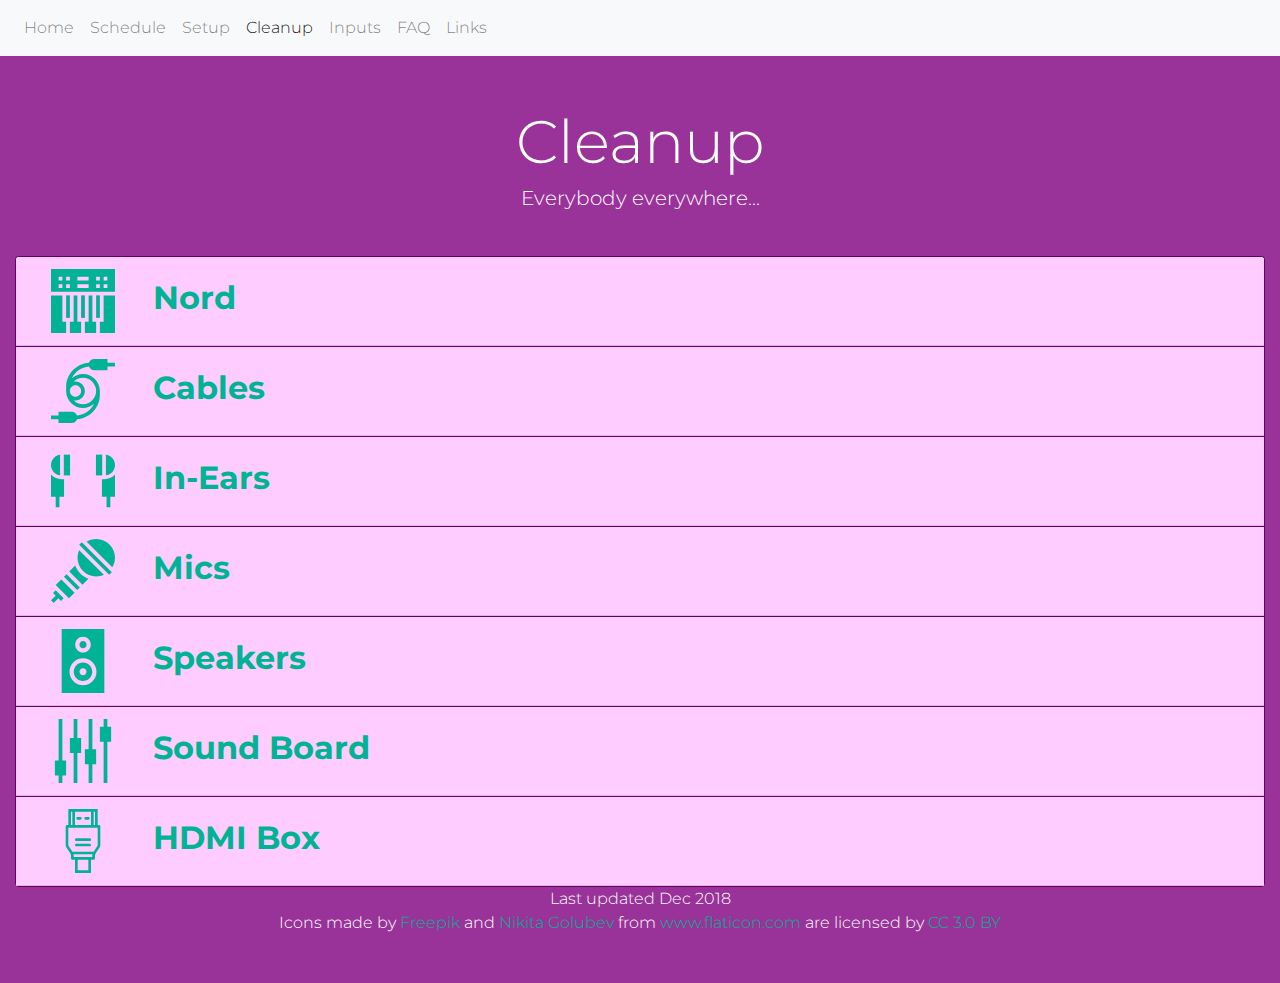
==== cleanup.html @ 14709993 "Started final touches" ====
<!DOCTYPE html>
<html>
	<head>
	    <!-- Required meta tags -->
	    <meta charset="utf-8">
	    <meta name="viewport" content="width=device-width, initial-scale=1, shrink-to-fit=no">
	    <!-- OPTIONAL: description -->
	    <meta name="description" content="Creo's Tech Website">
	    <!-- OPTIONAL: author -->
	    <meta name="author" content="Jordan Chiu">
	    <meta name="copyright" content="2018 Creo">

	    <!-- Fonts -->
    	<link href="https://fonts.googleapis.com/css?family=Montserrat|Roboto" rel="stylesheet">

	    <!-- Bootstrap CSS -->
	    <link rel="stylesheet" href="assets/css/bootstrap.min.css">
	    <!-- Custom CSS -->
	    <link rel="stylesheet" href="assets/css/main.css">
      <link rel="stylesheet" href="assets/css/cleanup.css">

	    <!-- JavaScript -->
	    <!-- jQuery first, then Popper.js, then Bootstrap JS -->
	    <script src="assets/js/jquery-3.3.1.slim.min.js"></script>
	    <script src="https://cdnjs.cloudflare.com/ajax/libs/popper.js/1.14.3/umd/popper.min.js" integrity="sha384-ZMP7rVo3mIykV+2+9J3UJ46jBk0WLaUAdn689aCwoqbBJiSnjAK/l8WvCWPIPm49" crossorigin="anonymous"></script>
	    <script src="assets/js/bootstrap.min.js"></script>

      <!-- Global site tag (gtag.js) - Google Analytics -->
      <script async src="https://www.googletagmanager.com/gtag/js?id=UA-130121593-2"></script>
      <script>
        window.dataLayer = window.dataLayer || [];
        function gtag(){dataLayer.push(arguments);}
        gtag('js', new Date());

        gtag('config', 'UA-130121593-2');
      </script>

	    <title>Creo Tech - Cleanup</title>
	</head>
	<body>
		<!-- Navbar -->
        <nav class="navbar navbar-expand-lg navbar-light bg-light">
          <button class="navbar-toggler" type="button" data-toggle="collapse" data-target="#navbarSupportedContent" aria-controls="navbarSupportedContent" aria-expanded="false" aria-label="Toggle navigation">
            <span class="navbar-toggler-icon"></span>
          </button>

          <div class="collapse navbar-collapse" id="navbarSupportedContent">
            <ul class="navbar-nav mr-auto">
              <li class="nav-item">
                <a class="nav-link" href="index.html">Home</a>
              </li>
              <li class="nav-item">
                <a class="nav-link" target="_blank" href="https://docs.google.com/spreadsheets/d/16sHbvwNfJUG8hFxq8AY-wIUz8Cq504vgKwLcOovLFC8/edit?fbclid=IwAR1vP6HktnfQ1j3Qyv8jukDUS1eKev1pXkOb49hsGIGqoRbP3xg4ybet8YI#gid=1711700947">Schedule</a>
              </li>
              <li class="nav-item">
                <a class="nav-link" href="setup.html">Setup</a>
              </li>
              <li class="nav-item active">
                <a class="nav-link" href="cleanup.html">Cleanup</a>
              </li>
              <li class="nav-item">
                <a class="nav-link" href="inputs.html">Inputs</a>
              </li>
              <li class="nav-item">
                <a class="nav-link" href="faq.html">FAQ</a>
              </li>
              <li class="nav-item">
                <a class="nav-link" href="links.html">Links</a>
              </li>
            </ul>
          </div>
        </nav>
    <!-- /.Navbar -->
		<div class="title centered col-12">
			<h1>Cleanup</h1>
			<h3>Everybody everywhere...</h3>
		</div>

    <div class="col-12">
      <div class="accordion" id="cleanupAccordion">

        <div class="card"> <!-- Nord -->
          <button class="btn btn-link collapsed" type="button" data-toggle="collapse" data-target="#collapseNord" aria-expanded="false" aria-controls="collapseNord">
            <div class="card-header" id="nord">
              <span class="col-1">
                <img src="assets/icons/keys.svg" alt="keys">
              </span>
              <span class="col-11 mb-0">
                <b>Nord</b>
              </span>
            </div>
          </button>

          <div id="collapseNord" class="collapse" aria-labelledby="nord" data-parent="#cleanupAccordion">
            <div class="card-body">
              <div class="col-12 centered images">
                <img src="assets/images/nord.png" alt="nord"/>
              </div>
              <div class="col-12">
                <ul>
                  <li>Make sure the keys are underneath the FELT PADS, not directly contacting the black straps in the case.</li>
                  <li>Place the pedals and power cord in the SIDE POUCHES of the case.</li>
                </ul>
              </div>
            </div>
          </div>
        </div> <!-- /.Nord -->

        <div class="card"> <!-- Cables -->
          <button class="btn btn-link collapsed" type="button" data-toggle="collapse" data-target="#collapseCables" aria-expanded="false" aria-controls="collapseCables">
            <div class="card-header" id="cables">
              <span class="col-1">
                <img src="assets/icons/cable.svg" alt="cable">
              </span>
              <span class="col-11 mb-0">
                <b>Cables</b>
              </span>
            </div>
          </button>
          <div id="collapseCables" class="collapse" aria-labelledby="cables" data-parent="#cleanupAccordion">
            <div class="card-body">
              <div class="col-12">
                <ul>
                  <li>Make sure the cables are coiled properly!</li>
                  <li>If you don't know what an OVER-UNDER coil is, watch the video below:</li>
                </ul>
              </div>
              <div class="embed-responsive embed-responsive-16by9">
                <iframe class="embed-responsive-item" src="https://www.youtube.com/embed/0yPcJD7RVuY?rel=0" allowfullscreen></iframe>
              </div>
            </div>
          </div>
        </div> <!-- /.Cables -->

        <div class="card"> <!-- In-Ears -->
          <button class="btn btn-link collapsed" type="button" data-toggle="collapse" data-target="#collapseInEars" aria-expanded="false" aria-controls="collapseInEars">
            <div class="card-header" id="in-ears">
              <span class="col-1">
                <img src="assets/icons/earphones.svg" alt="earphones">
              </span>
              <span class="col-11 mb-0">
                <b>In-Ears</b>
              </span>
            </div>
          </button>
          <div id="collapseInEars" class="collapse" aria-labelledby="in-ears" data-parent="#cleanupAccordion">
            <div class="card-body">
              <div class="col-12 centered images">
                <img src="assets/images/iem-battery.png" alt="battery"/>
              </div>
              <div class="col-12">
                <ul>
                  <li>Remove all the batteries from the in-ear boxes.</li>
                  <li>If they are LITHIUM batteries, put them back in the chargers.</li>
                  <li style="color: red;">If they are ALKALINE batteries, DO NOT CHARGE THEM.</li>
                </ul>
              </div>

              <hr>

              <div class="col-12 centered images">
                <img src="assets/images/router.png" alt="router"/>
                <img src="assets/images/router-cable.png" alt="router-cable"/>
                <img src="assets/images/cat5-cable.png" alt="cat5-cable"/>
                <img src="assets/images/iem-box.png" alt="iem-box"/>
                <img src="assets/images/iem-extensions.png" alt="extensions"/>
                <img src="assets/images/xlr.png" alt="xlr"/>
              </div>
              <div class="col-12">
                <ul>
                  <li>Place the router, power cable, and network cable back in the In-Ear Monitors box.</li>
                  <li>Put the boxes, XLRs, and any other equipment back in the In-Ear Monitors box.</li>
                </ul>
              </div>
            </div>
          </div>
        </div> <!-- /.In-Ears -->

        <div class="card"> <!-- Mics -->
          <button class="btn btn-link collapsed" type="button" data-toggle="collapse" data-target="#collapseMics" aria-expanded="false" aria-controls="collapseMics">
            <div class="card-header" id="mics">
              <span class="col-1">
                <img src="assets/icons/microphone.svg" alt="microphone">
              </span>
              <span class="col-11 mb-0">
                <b>Mics</b>
              </span>
            </div>
          </button>
          <div id="collapseMics" class="collapse" aria-labelledby="mics" data-parent="#cleanupAccordion">
            <div class="card-body">
              <div class="col-12 centered images">
                <img src="assets/images/vocal-mic.png" alt="vocal-mic"/>
              </div>
              <div class="col-12">
                <ul>
                  <li>Place the microphones inside their pouches and seal them.</li>
                </ul>
              </div>

              <hr>

              <div class="col-12 centered images">
                <img src="assets/images/collapsed-mic-stand.png" alt="collapsed-mic-stand"/>
              </div>
              <div class="col-12">
                <ul>
                  <li>Collapse mic stands properly and place them in the closet.</li>
                </ul>
              </div>
            </div>
          </div>
        </div> <!-- /.Mics -->

        <div class="card"> <!-- Speakers -->
          <button class="btn btn-link collapsed" type="button" data-toggle="collapse" data-target="#collapseSpeakers" aria-expanded="false" aria-controls="collapseSpeakers">
            <div class="card-header" id="speakers">
              <span class="col-1">
                <img src="assets/icons/speaker.svg" alt="speaker">
              </span>
              <span class="col-11 mb-0">
                <b>Speakers</b>
              </span>
            </div>
          </button>
          <div id="collapseSpeakers" class="collapse" aria-labelledby="speakers" data-parent="#cleanupAccordion">
            <div class="card-body">
              <div class="col-12">
                <ul>
                  <li>Turn off the speakers on the rack in the closet.</li>
                  <li style="color: red;">If they're left on, they can overheat!</li>
                </ul>
              </div>
            </div>
          </div>
        </div> <!-- /.Speakers -->

        <div class="card"> <!-- Sound board -->
          <button class="btn btn-link collapsed" type="button" data-toggle="collapse" data-target="#collapseSoundboard" aria-expanded="false" aria-controls="collapseSoundboard">
            <div class="card-header" id="soundboard">
              <span class="col-1">
                <img src="assets/icons/mixer.svg" alt="mixer">
              </span>
              <span class="col-11 mb-0">
                <b>Sound Board</b>
              </span>
            </div>
          </button>
          <div id="collapseSoundboard" class="collapse" aria-labelledby="soundboard" data-parent="#cleanupAccordion">
            <div class="card-body">
              <div class="col-12 centered images">
                <img src="assets/images/power-bar.png" alt="power-bar"/>
                <img src="assets/images/cat5-cable-with-casing.jpg" alt="cat5-cable-with-casing"/>
              </div>
              <div class="col-12">
                <ul>
                  <li>Switch off the board by hitting "Home" > "Shut Down" > Power button (once you see "It is now safe to turn off your Qu-24.")</li>
                  <li>Remove the CAT5 cable, the power cable, and the power bar.</li>
                  <li>Coil the CAT5 cable by following the natural coil of the cable.</li>
                  <li>Put everything back in the closet in its proper home.</li>
                </ul>
              </div>
            </div>
          </div>
        </div> <!-- /.Sound board -->

        <div class="card"> <!-- HDMI Box -->
          <button class="btn btn-link collapsed" type="button" data-toggle="collapse" data-target="#collapseHdmiBox" aria-expanded="false" aria-controls="collapseHdmiBox">
            <div class="card-header" id="hdmi-box">
              <span class="col-1">
                <img src="assets/icons/hdmi.svg" alt="hdmi">
              </span>
              <span class="col-11 mb-0">
                <b>HDMI Box</b>
              </span>
            </div>
          </button>
          <div id="collapseHdmiBox" class="collapse" aria-labelledby="hdmi-box" data-parent="#cleanupAccordion">
            <div class="card-body">
              <div class="col-12 centered images">
                <img src="assets/images/hdmi-cord-bent.jpg" alt="hdmi-cord-bent"/>
                <img src="assets/images/hdmi-cord-straight.jpg" alt="hdmi-cord-straight"/>
              </div>
              <div class="col-12">
                <ul>
                  <li>Make sure the loose joint at the power cable is straight, not bent.</li>
                  <li>Place the box, power cable, and HDMI cable in the HDMI Extender Kit box.</li>
                </ul>
              </div>
            </div>
          </div>
        </div> <!-- /.HDMI Box -->

      </div><!-- /.Accordion -->
    </div>

    <div class="col-12 centered justify-content-center">
      Last updated Dec 2018<br>
      <div>Icons made by <a href="https://www.freepik.com/" title="Freepik">Freepik</a> and <a href="https://www.flaticon.com/authors/nikita-golubev" title="Nikita Golubev">Nikita Golubev</a> from <a href="https://www.flaticon.com/"          title="Flaticon">www.flaticon.com</a> are licensed by <a href="http://creativecommons.org/licenses/by/3.0/"          title="Creative Commons BY 3.0" target="_blank">CC 3.0 BY</a></div><br><br>
    </div><!--/.container -->
	</body>
</html>
---- assets/css/main.css ----
body {
  background-color: #993399;
  font-family: "Montserrat", sans-serif; /* base font */
  font-weight: 300;
  font-size: 1em;
  color: white;

  -webkit-font-smoothing: antialiased;
  -webkit-overflow-scrolling: touch;
}

/* Titles */
h1, h2, h3, h4, h5, h6 {
  font-family: "Montserrat", sans-serif; /* title font */
  font-weight: 300;
  color: white;
}

.title {
  padding-top: 3.125em;
  text-align:center;
  background-attachment: relative;
  background-position: center bottom;
  min-height: 12.5em;
  width: 100%;
  
  -webkit-background-size: 100%;
  -moz-background-size: 100%;
  -o-background-size: 100%;
  background-size: 100%;

  -webkit-background-size: cover;
  -moz-background-size: cover;
  -o-background-size: cover;
  background-size: cover;
}


.title h1 {
  font-size: 3.75em;
  color: white;
}

.title h3 {
  font-size: 1.25em;
  color: white;
}

/* Paragraph & Typographic */
p {
  line-height: 1.75em;
  margin-bottom: 25px;
}

.centered {
    text-align: center;
}

/* Links */
a {
  color: #00b395;
  word-wrap: break-word;

  -webkit-transition: color 0.1s ease-in, background 0.1s ease-in;
  -moz-transition: color 0.1s ease-in, background 0.1s ease-in;
  -ms-transition: color 0.1s ease-in, background 0.1s ease-in;
  -o-transition: color 0.1s ease-in, background 0.1s ease-in;
  transition: color 0.1s ease-in, background 0.1s ease-in;
}

a:hover,
a:focus {
  color: #00dbb5;
  text-decoration: none;
  outline: 0;
}

a:before,
a:after {
  -webkit-transition: color 0.1s ease-in, background 0.1s ease-in;
  -moz-transition: color 0.1s ease-in, background 0.1s ease-in;
  -ms-transition: color 0.1s ease-in, background 0.1s ease-in;
  -o-transition: color 0.1s ease-in, background 0.1s ease-in;
  transition: color 0.1s ease-in, background 0.1s ease-in;
}

 hr {
  display: block;
  height: 1px;
  border: 0;
  border-top: 1px solid #ccc;
  margin: 1em 0;
  padding: 0;
}

/* Buttons */

.btn-primary {
  color: #00b395;
  background-color: #ffccff;
  border-color: #ffccff;
}

.btn-primary:hover {
  color: #00dbb5;
  background-color: #ffddff;
  border-color: #ffddff;
}

.btn-primary:focus, .btn-primary.focus {
  box-shadow: 0 0 0 0.2rem #660066;
}

.btn-primary:not(:disabled):not(.disabled):active, .btn-primary:not(:disabled):not(.disabled).active,
.show > .btn-primary.dropdown-toggle {
  color: #00dbb5;
  background-color: #660066;
  border-color: #660066;
}

.btn-primary:not(:disabled):not(.disabled):active:focus, .btn-primary:not(:disabled):not(.disabled).active:focus,
.show > .btn-primary.dropdown-toggle:focus {
  box-shadow: 0 0 0 0.2rem #660066;
}

.btn-link {
  color: #00b395;
}

.btn-link:hover, .btn-link:focus {
  color: #00dbb5;
  text-decoration: none;
}

/* Cards/Accordions and Headers */

.card {
  border-color: #660066;
}

.card-header {
  background-color: #ffccff;
}

.card-header h5 {
  color: #00b395;

  -webkit-transition: color 0.1s ease-in, background 0.1s ease-in;
  -moz-transition: color 0.1s ease-in, background 0.1s ease-in;
  -ms-transition: color 0.1s ease-in, background 0.1s ease-in;
  -o-transition: color 0.1s ease-in, background 0.1s ease-in;
  transition: color 0.1s ease-in, background 0.1s ease-in;
}

.card-header h5:before,
.card-header h5:after {
  -webkit-transition: color 0.1s ease-in, background 0.1s ease-in;
  -moz-transition: color 0.1s ease-in, background 0.1s ease-in;
  -ms-transition: color 0.1s ease-in, background 0.1s ease-in;
  -o-transition: color 0.1s ease-in, background 0.1s ease-in;
  transition: color 0.1s ease-in, background 0.1s ease-in;
}

.card button:hover .card-header h5 {
  color: #00dbb5;
}
---- assets/css/cleanup.css ----
.card {
	border-color: #660066;
}

.card-header {
	background-color: #ffccff;
}

.card-header h5 {
	font-size: 2em;
	font-weight: bold;
}

.card-header img {
	max-height: 2em !important;
}

.card-body {
	color: black;
	text-align: left;
}

.card button {
	text-align: left;
	padding: 0px !important;
	border: 0px !important;
	font-size: 2em;
	white-space: normal;
}

.card li {
	font-size: 1.25em !important;
}

.card h2 {
	color: black;
}

.card img {
	max-height: 200px;
	max-width: 240px;
}
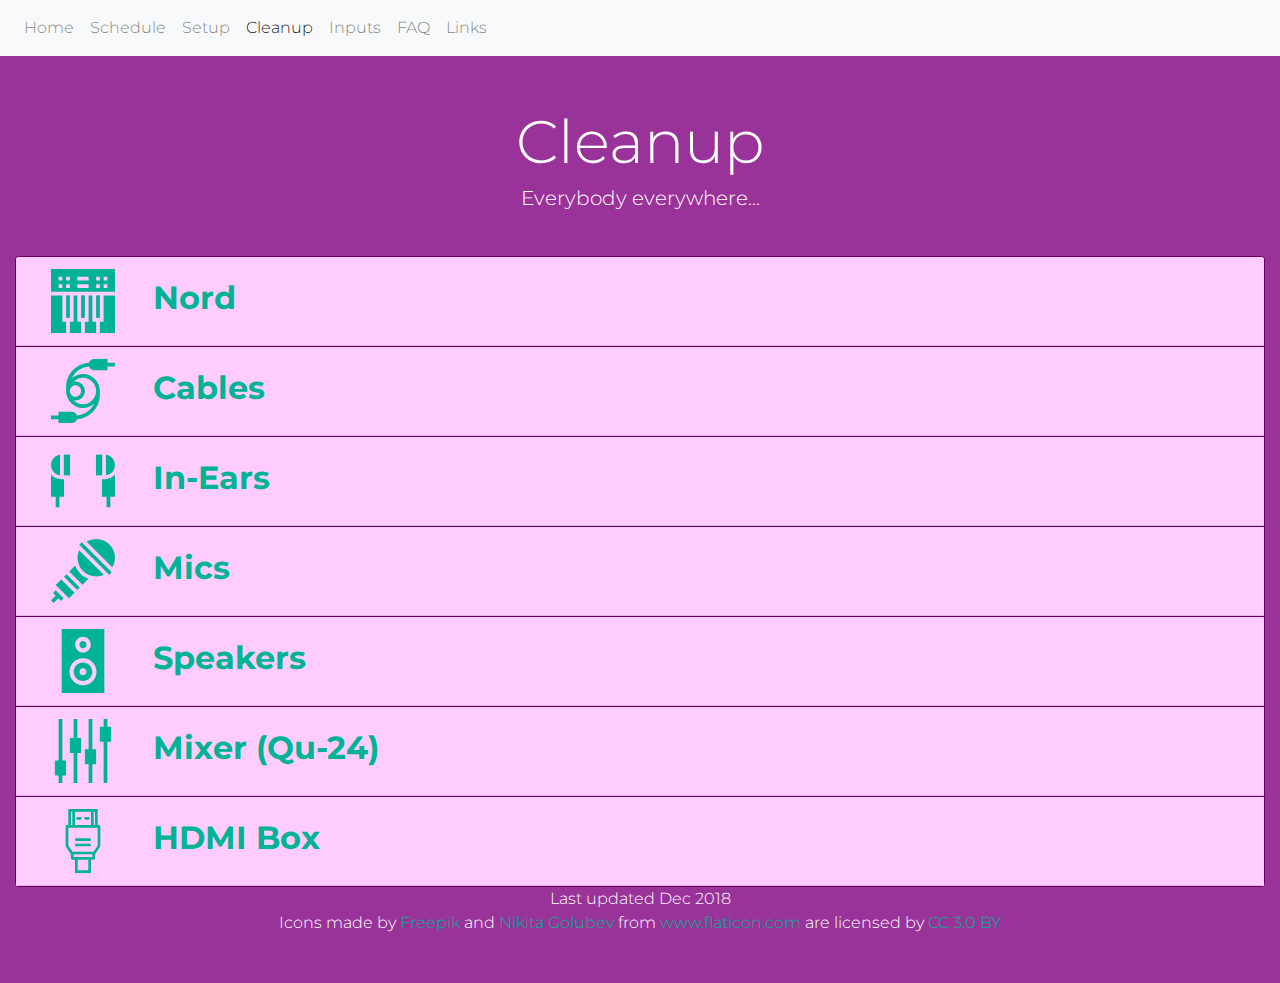
==== commit a13248dd: "Changed Sound Board to Mixer" ====
--- a/cleanup.html
+++ b/cleanup.html
@@ -17,7 +17,7 @@
 	    <link rel="stylesheet" href="assets/css/bootstrap.min.css">
 	    <!-- Custom CSS -->
 	    <link rel="stylesheet" href="assets/css/main.css">
-      <link rel="stylesheet" href="assets/css/cleanup.css">
+      <link rel="stylesheet" href="assets/css/setup-cleanup.css">
 
 	    <!-- JavaScript -->
 	    <!-- jQuery first, then Popper.js, then Bootstrap JS -->
@@ -242,7 +242,7 @@
                 <img src="assets/icons/mixer.svg" alt="mixer">
               </span>
               <span class="col-11 mb-0">
-                <b>Sound Board</b>
+                <b>Mixer (Qu-24)</b>
               </span>
             </div>
           </button>
--- a/assets/css/main.css
+++ b/assets/css/main.css
@@ -103,8 +103,8 @@
 
 .btn-primary:hover {
   color: #00dbb5;
-  background-color: #ffddff;
-  border-color: #ffddff;
+  background-color: #660066;
+  border-color: #660066;
 }
 
 .btn-primary:focus, .btn-primary.focus {
@@ -140,6 +140,12 @@
 
 .card-header {
   background-color: #ffccff;
+
+  -webkit-transition: color 0.1s ease-in, background 0.1s ease-in;
+  -moz-transition: color 0.1s ease-in, background 0.1s ease-in;
+  -ms-transition: color 0.1s ease-in, background 0.1s ease-in;
+  -o-transition: color 0.1s ease-in, background 0.1s ease-in;
+  transition: color 0.1s ease-in, background 0.1s ease-in;
 }
 
 .card-header h5 {
@@ -163,4 +169,16 @@
 
 .card button:hover .card-header h5 {
   color: #00dbb5;
+}
+
+.card button:focus .card-header h5 {
+  color: #00dbb5;
+}
+
+.card button:hover .card-header {
+  background-color: #660066;
+}
+
+.card button:focus .card-header {
+  background-color: #660066;
 }--- a/assets/css/setup-cleanup.css
+++ b/assets/css/setup-cleanup.css
@@ -0,0 +1,42 @@
+.card {
+	border-color: #660066;
+}
+
+.card-header {
+	background-color: #ffccff;
+}
+
+.card-header h5 {
+	font-size: 2em;
+	font-weight: bold;
+}
+
+.card-header img {
+	max-height: 2em !important;
+}
+
+.card-body {
+	color: black;
+	text-align: left;
+}
+
+.card button {
+	text-align: left;
+	padding: 0px !important;
+	border: 0px !important;
+	font-size: 2em;
+	white-space: normal;
+}
+
+.card li {
+	font-size: 1.25em !important;
+}
+
+.card h2 {
+	color: black;
+}
+
+.card img {
+	max-height: 200px;
+	max-width: 200px;
+}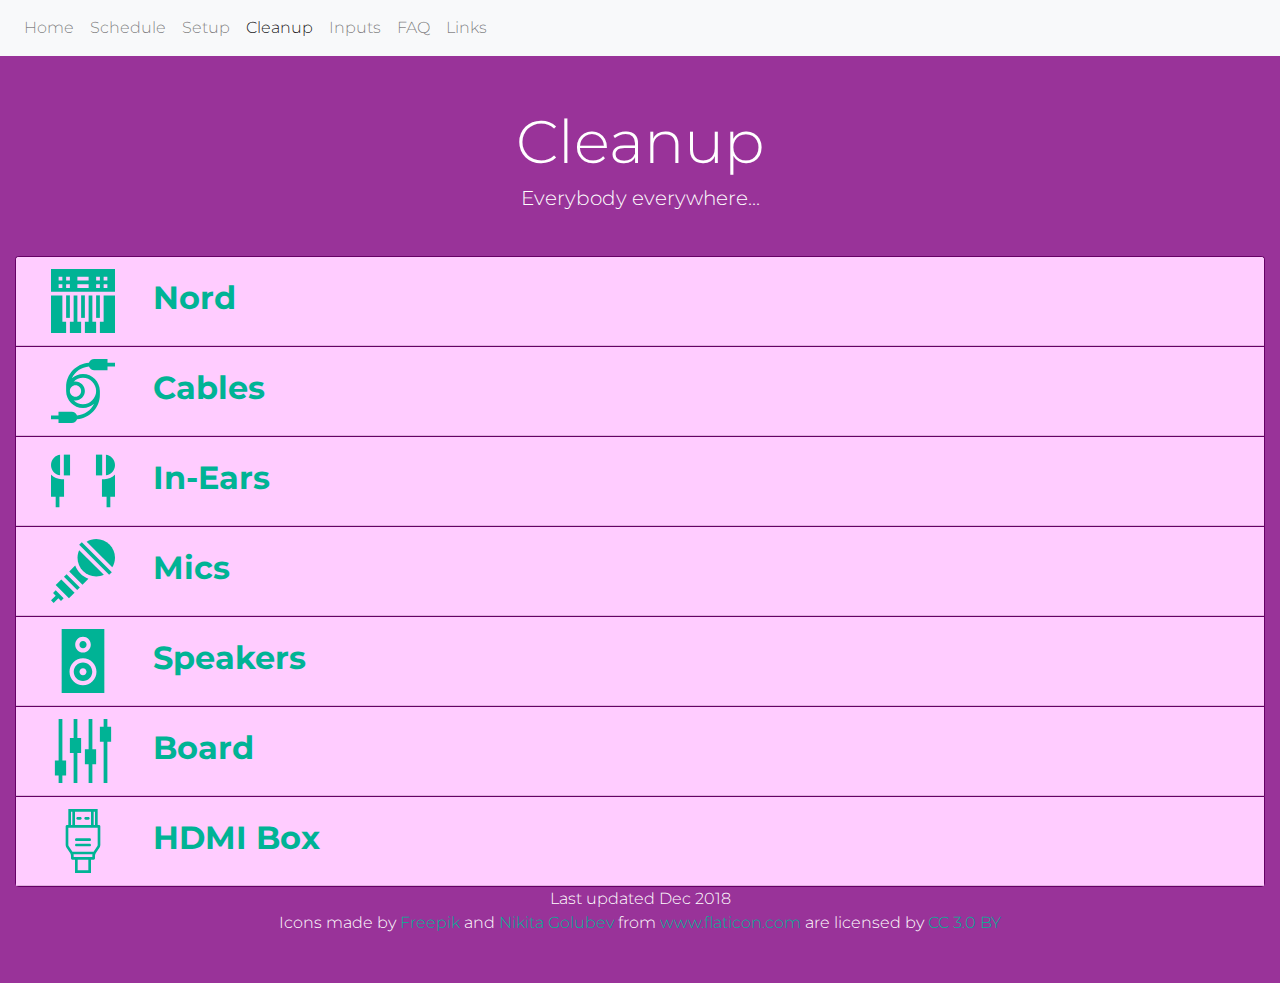
==== commit af55463c: "Changed Mixer to Board" ====
--- a/cleanup.html
+++ b/cleanup.html
@@ -242,7 +242,7 @@
                 <img src="assets/icons/mixer.svg" alt="mixer">
               </span>
               <span class="col-11 mb-0">
-                <b>Mixer (Qu-24)</b>
+                <b>Board</b>
               </span>
             </div>
           </button>
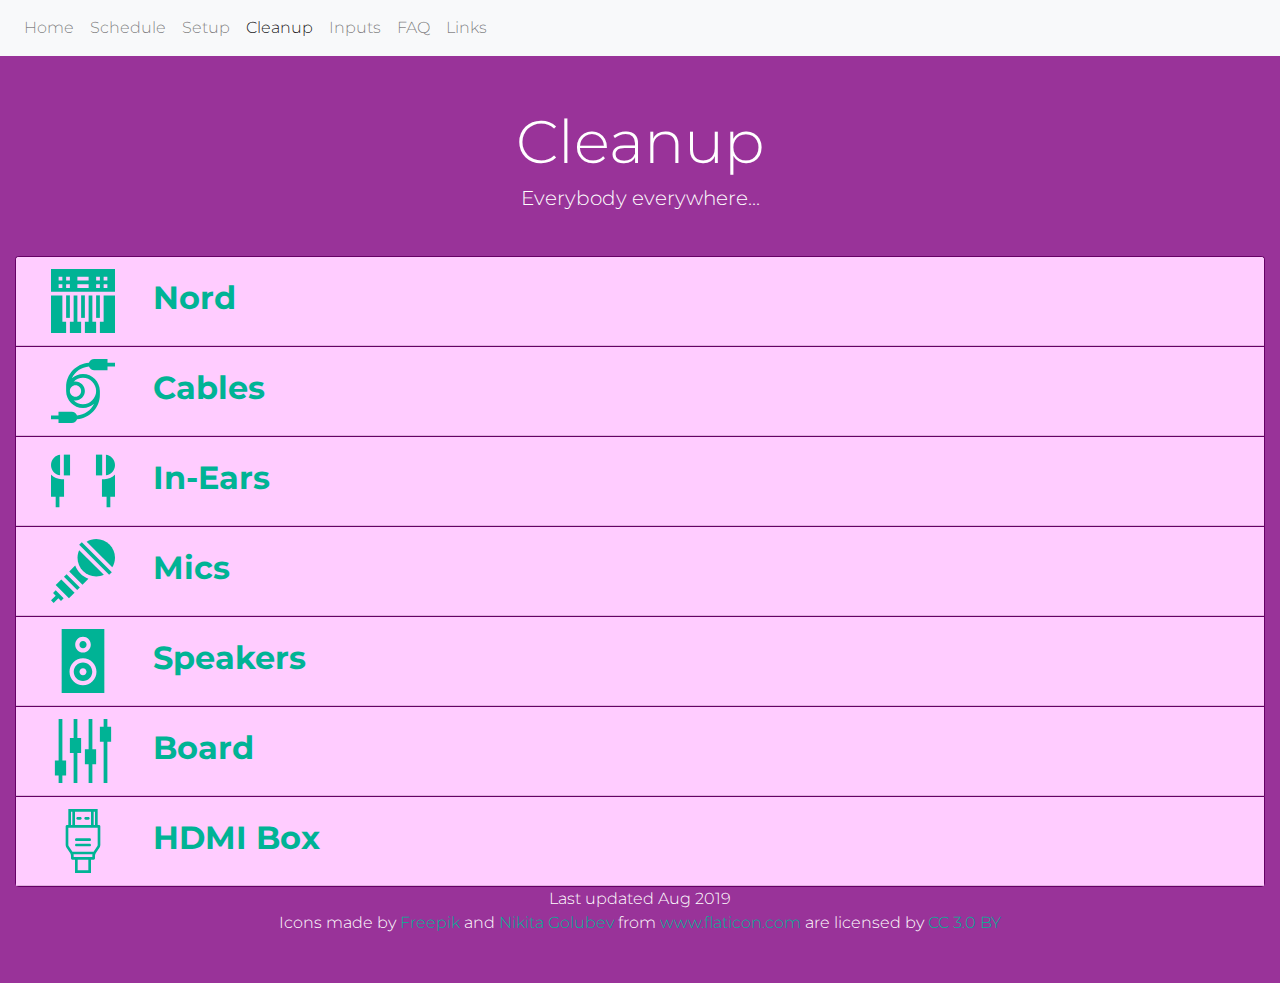
==== commit 4e949327: "Aug 2019 update" ====
--- a/cleanup.html
+++ b/cleanup.html
@@ -1,41 +1,59 @@
 <!DOCTYPE html>
 <html>
 	<head>
-	    <!-- Required meta tags -->
-	    <meta charset="utf-8">
-	    <meta name="viewport" content="width=device-width, initial-scale=1, shrink-to-fit=no">
-	    <!-- OPTIONAL: description -->
-	    <meta name="description" content="Creo's Tech Website">
-	    <!-- OPTIONAL: author -->
-	    <meta name="author" content="Jordan Chiu">
-	    <meta name="copyright" content="2018 Creo">
-
-	    <!-- Fonts -->
-    	<link href="https://fonts.googleapis.com/css?family=Montserrat|Roboto" rel="stylesheet">
-
-	    <!-- Bootstrap CSS -->
-	    <link rel="stylesheet" href="assets/css/bootstrap.min.css">
-	    <!-- Custom CSS -->
-	    <link rel="stylesheet" href="assets/css/main.css">
-      <link rel="stylesheet" href="assets/css/setup-cleanup.css">
-
-	    <!-- JavaScript -->
-	    <!-- jQuery first, then Popper.js, then Bootstrap JS -->
-	    <script src="assets/js/jquery-3.3.1.slim.min.js"></script>
-	    <script src="https://cdnjs.cloudflare.com/ajax/libs/popper.js/1.14.3/umd/popper.min.js" integrity="sha384-ZMP7rVo3mIykV+2+9J3UJ46jBk0WLaUAdn689aCwoqbBJiSnjAK/l8WvCWPIPm49" crossorigin="anonymous"></script>
-	    <script src="assets/js/bootstrap.min.js"></script>
-
-      <!-- Global site tag (gtag.js) - Google Analytics -->
-      <script async src="https://www.googletagmanager.com/gtag/js?id=UA-130121593-2"></script>
-      <script>
-        window.dataLayer = window.dataLayer || [];
-        function gtag(){dataLayer.push(arguments);}
-        gtag('js', new Date());
-
-        gtag('config', 'UA-130121593-2');
-      </script>
-
-	    <title>Creo Tech - Cleanup</title>
+    <!-- Required meta tags -->
+    <meta charset="utf-8">
+    <meta name="viewport" content="width=device-width, initial-scale=1, shrink-to-fit=no">
+    <!-- OPTIONAL: description -->
+    <meta name="description" content="Creo's Tech Website">
+    <!-- OPTIONAL: author -->
+    <meta name="author" content="Jordan Chiu">
+    <meta name="copyright" content="2018 Creo">
+    <meta property="og:image" content="https://raw.githubusercontent.com/creoworship/creoworship.github.io/master/assets/images/site-preview.PNG">
+    <meta property="og:site_name" content="Creo Tech">
+    <meta property="og:title" content="Creo Tech">
+    <meta property="og:url" content="http://creoworship.github.io/">
+    <meta property="og:type" content="website">
+    <meta property="og:description" content="Tech website for Creo ministries">
+
+    <!-- Fonts -->
+  	<link href="https://fonts.googleapis.com/css?family=Montserrat|Roboto" rel="stylesheet">
+
+    <!-- Bootstrap CSS -->
+    <link rel="stylesheet" href="assets/css/bootstrap.min.css">
+    <!-- Custom CSS -->
+    <link rel="stylesheet" href="assets/css/main.css">
+    <link rel="stylesheet" href="assets/css/setup-cleanup.css">
+
+    <!-- Favicon -->
+    <link rel="apple-touch-icon" sizes="180x180" href="assets/favicon/apple-touch-icon.png">
+    <link rel="icon" type="image/png" sizes="32x32" href="assets/favicon/favicon-32x32.png">
+    <link rel="icon" type="image/png" sizes="16x16" href="assets/favicon/favicon-16x16.png">
+    <link rel="manifest" href="assets/favicon/site.webmanifest">
+    <link rel="mask-icon" href="assets/favicon/safari-pinned-tab.svg" color="#000000">
+    <link rel="shortcut icon" href="assets/favicon/favicon.ico">
+    <meta name="msapplication-TileColor" content="#000000">
+    <meta name="msapplication-config" content="assets/favicon/browserconfig.xml">
+    <meta name="theme-color" content="#000000">
+
+
+    <!-- JavaScript -->
+    <!-- jQuery first, then Popper.js, then Bootstrap JS -->
+    <script src="assets/js/jquery-3.3.1.slim.min.js"></script>
+    <script src="https://cdnjs.cloudflare.com/ajax/libs/popper.js/1.14.3/umd/popper.min.js" integrity="sha384-ZMP7rVo3mIykV+2+9J3UJ46jBk0WLaUAdn689aCwoqbBJiSnjAK/l8WvCWPIPm49" crossorigin="anonymous"></script>
+    <script src="assets/js/bootstrap.min.js"></script>
+
+    <!-- Global site tag (gtag.js) - Google Analytics -->
+    <script async src="https://www.googletagmanager.com/gtag/js?id=UA-130121593-2"></script>
+    <script>
+      window.dataLayer = window.dataLayer || [];
+      function gtag(){dataLayer.push(arguments);}
+      gtag('js', new Date());
+
+      gtag('config', 'UA-130121593-2');
+    </script>
+
+    <title>Creo Tech - Cleanup</title>
 	</head>
 	<body>
 		<!-- Navbar -->
@@ -195,6 +213,7 @@
               <div class="col-12">
                 <ul>
                   <li>Place the microphones inside their pouches and seal them.</li>
+                  <li>Turn off wireless microphones.</li>
                 </ul>
               </div>
 
@@ -295,7 +314,7 @@
     </div>
 
     <div class="col-12 centered justify-content-center">
-      Last updated Dec 2018<br>
+      Last updated Aug 2019<br>
       <div>Icons made by <a href="https://www.freepik.com/" title="Freepik">Freepik</a> and <a href="https://www.flaticon.com/authors/nikita-golubev" title="Nikita Golubev">Nikita Golubev</a> from <a href="https://www.flaticon.com/"          title="Flaticon">www.flaticon.com</a> are licensed by <a href="http://creativecommons.org/licenses/by/3.0/"          title="Creative Commons BY 3.0" target="_blank">CC 3.0 BY</a></div><br><br>
     </div><!--/.container -->
 	</body>
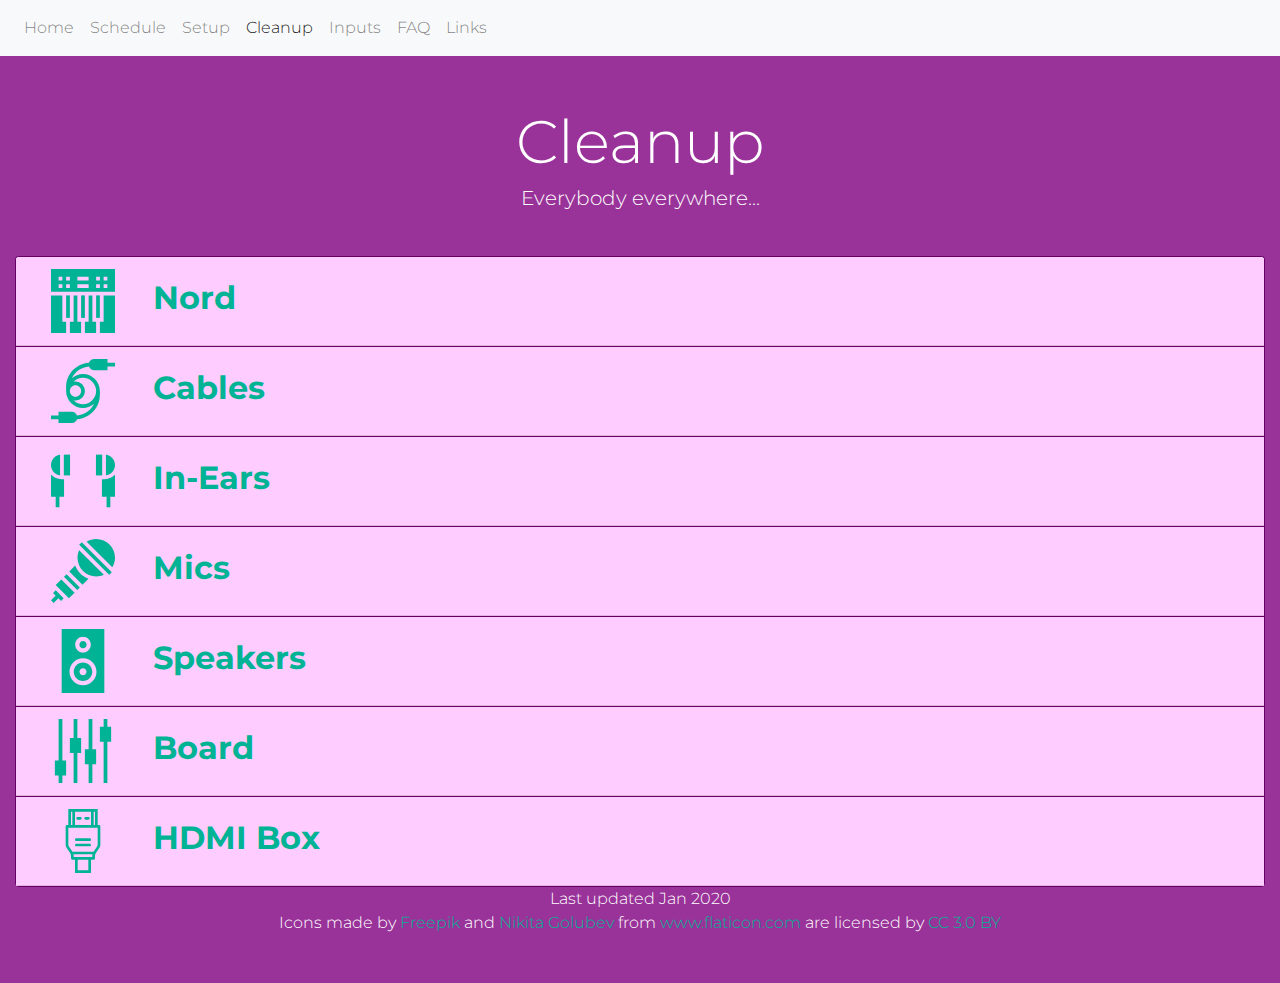
==== commit 9bbb9061: "Jan 2020 update: new mini-snake for mixer" ====
--- a/cleanup.html
+++ b/cleanup.html
@@ -169,7 +169,7 @@
               <div class="col-12">
                 <ul>
                   <li>Remove all the batteries from the in-ear boxes.</li>
-                  <li>If they are LITHIUM batteries, put them back in the chargers.</li>
+                  <li>If they are RECHARGEABLE batteries, put them back in the chargers.</li>
                   <li style="color: red;">If they are ALKALINE batteries, DO NOT CHARGE THEM.</li>
                 </ul>
               </div>
@@ -177,16 +177,12 @@
               <hr>
 
               <div class="col-12 centered images">
-                <img src="assets/images/router.png" alt="router"/>
-                <img src="assets/images/router-cable.png" alt="router-cable"/>
-                <img src="assets/images/cat5-cable.png" alt="cat5-cable"/>
                 <img src="assets/images/iem-box.png" alt="iem-box"/>
                 <img src="assets/images/iem-extensions.png" alt="extensions"/>
                 <img src="assets/images/xlr.png" alt="xlr"/>
               </div>
               <div class="col-12">
                 <ul>
-                  <li>Place the router, power cable, and network cable back in the In-Ear Monitors box.</li>
                   <li>Put the boxes, XLRs, and any other equipment back in the In-Ear Monitors box.</li>
                 </ul>
               </div>
@@ -269,13 +265,13 @@
             <div class="card-body">
               <div class="col-12 centered images">
                 <img src="assets/images/power-bar.png" alt="power-bar"/>
-                <img src="assets/images/cat5-cable-with-casing.jpg" alt="cat5-cable-with-casing"/>
+                <img src="assets/images/cat5-mini-snake.png" alt="cat5-mini-snake"/>
               </div>
               <div class="col-12">
                 <ul>
                   <li>Switch off the board by hitting "Home" > "Shut Down" > Power button (once you see "It is now safe to turn off your Qu-24.")</li>
-                  <li>Remove the CAT5 cable, the power cable, and the power bar.</li>
-                  <li>Coil the CAT5 cable by following the natural coil of the cable.</li>
+                  <li>Remove the mini-snake cable, the power cable, and the power bar.</li>
+                  <li>Coil the mini-snake cable by following the natural coil of the cable and hang it on the top right hook in the closet.</li>
                   <li>Put everything back in the closet in its proper home.</li>
                 </ul>
               </div>
@@ -314,7 +310,7 @@
     </div>
 
     <div class="col-12 centered justify-content-center">
-      Last updated Aug 2019<br>
+      Last updated Jan 2020<br>
       <div>Icons made by <a href="https://www.freepik.com/" title="Freepik">Freepik</a> and <a href="https://www.flaticon.com/authors/nikita-golubev" title="Nikita Golubev">Nikita Golubev</a> from <a href="https://www.flaticon.com/"          title="Flaticon">www.flaticon.com</a> are licensed by <a href="http://creativecommons.org/licenses/by/3.0/"          title="Creative Commons BY 3.0" target="_blank">CC 3.0 BY</a></div><br><br>
     </div><!--/.container -->
 	</body>
